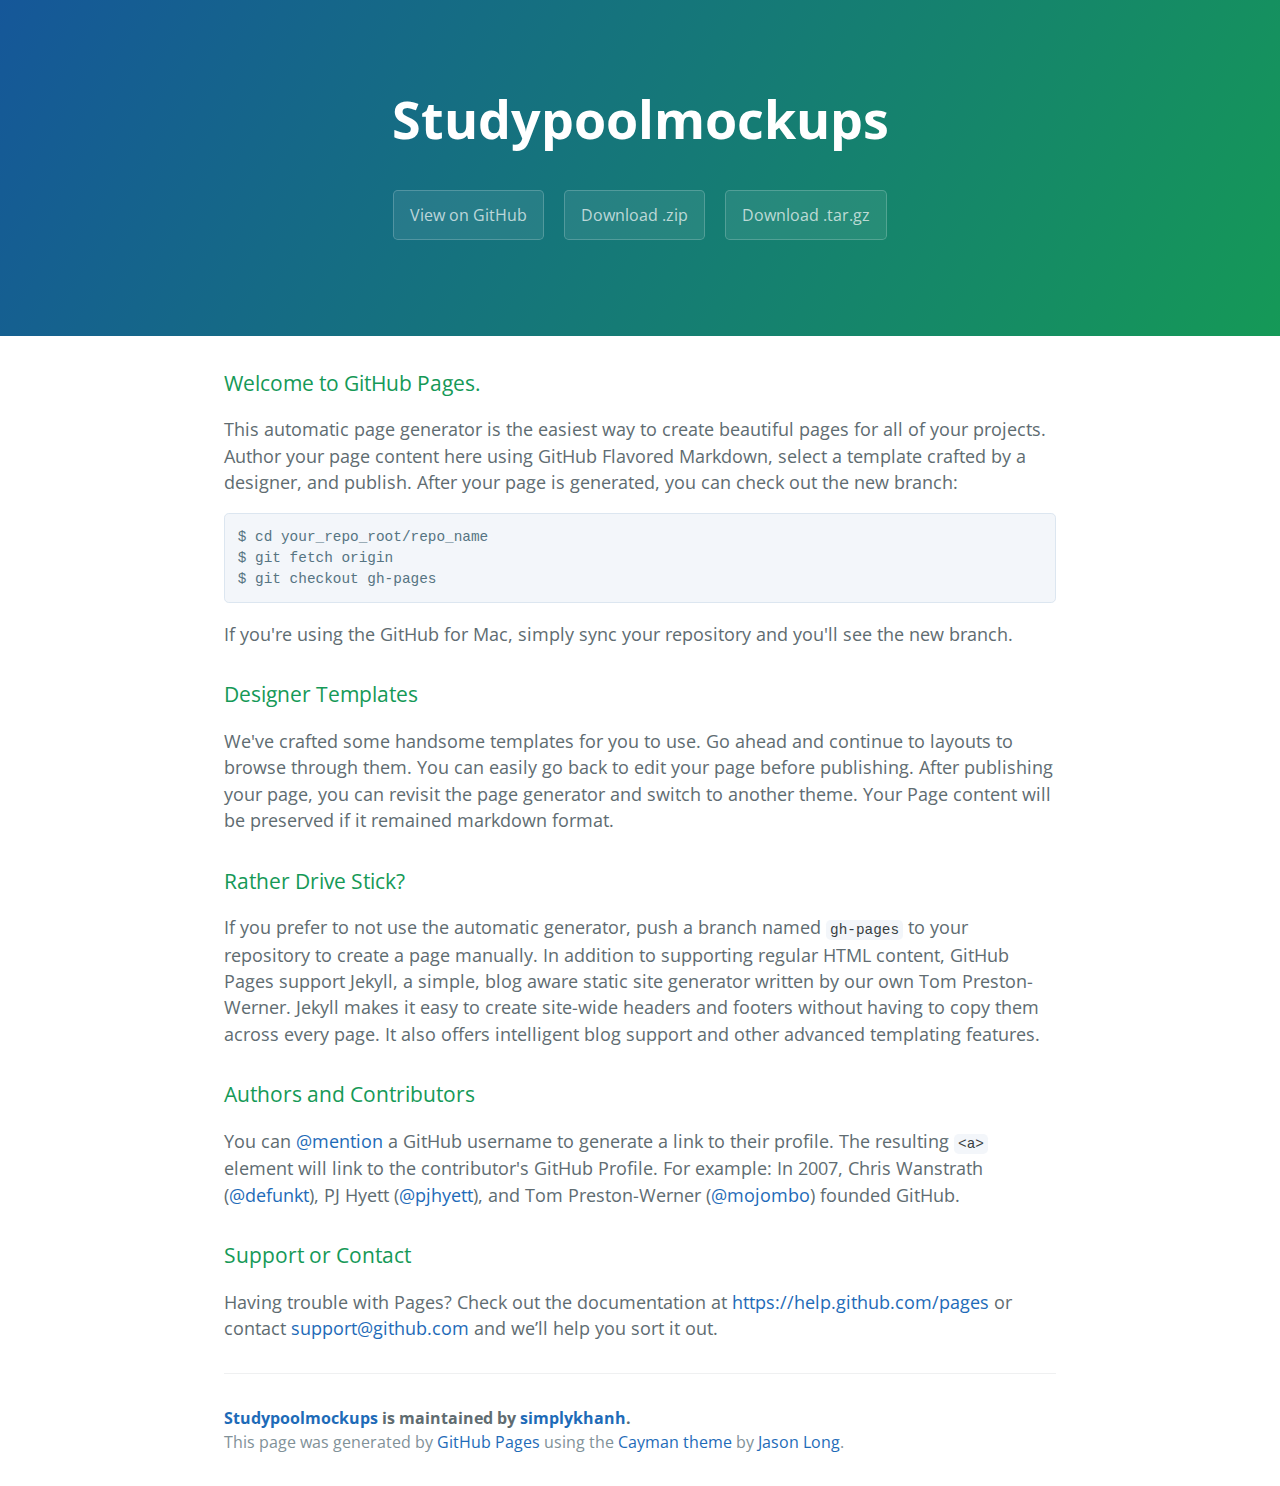
==== index.html @ 4fa3e129 "Create gh-pages branch via GitHub" ====
<!DOCTYPE html>
<html lang="en-us">
  <head>
    <meta charset="UTF-8">
    <title>Studypoolmockups by simplykhanh</title>
    <meta name="viewport" content="width=device-width, initial-scale=1">
    <link rel="stylesheet" type="text/css" href="stylesheets/normalize.css" media="screen">
    <link href='http://fonts.googleapis.com/css?family=Open+Sans:400,700' rel='stylesheet' type='text/css'>
    <link rel="stylesheet" type="text/css" href="stylesheets/stylesheet.css" media="screen">
    <link rel="stylesheet" type="text/css" href="stylesheets/github-light.css" media="screen">
  </head>
  <body>
    <section class="page-header">
      <h1 class="project-name">Studypoolmockups</h1>
      <h2 class="project-tagline"></h2>
      <a href="https://github.com/simplykhanh/StudyPoolMockups" class="btn">View on GitHub</a>
      <a href="https://github.com/simplykhanh/StudyPoolMockups/zipball/master" class="btn">Download .zip</a>
      <a href="https://github.com/simplykhanh/StudyPoolMockups/tarball/master" class="btn">Download .tar.gz</a>
    </section>

    <section class="main-content">
      <h3>
<a id="welcome-to-github-pages" class="anchor" href="#welcome-to-github-pages" aria-hidden="true"><span class="octicon octicon-link"></span></a>Welcome to GitHub Pages.</h3>

<p>This automatic page generator is the easiest way to create beautiful pages for all of your projects. Author your page content here using GitHub Flavored Markdown, select a template crafted by a designer, and publish. After your page is generated, you can check out the new branch:</p>

<pre><code>$ cd your_repo_root/repo_name
$ git fetch origin
$ git checkout gh-pages
</code></pre>

<p>If you're using the GitHub for Mac, simply sync your repository and you'll see the new branch.</p>

<h3>
<a id="designer-templates" class="anchor" href="#designer-templates" aria-hidden="true"><span class="octicon octicon-link"></span></a>Designer Templates</h3>

<p>We've crafted some handsome templates for you to use. Go ahead and continue to layouts to browse through them. You can easily go back to edit your page before publishing. After publishing your page, you can revisit the page generator and switch to another theme. Your Page content will be preserved if it remained markdown format.</p>

<h3>
<a id="rather-drive-stick" class="anchor" href="#rather-drive-stick" aria-hidden="true"><span class="octicon octicon-link"></span></a>Rather Drive Stick?</h3>

<p>If you prefer to not use the automatic generator, push a branch named <code>gh-pages</code> to your repository to create a page manually. In addition to supporting regular HTML content, GitHub Pages support Jekyll, a simple, blog aware static site generator written by our own Tom Preston-Werner. Jekyll makes it easy to create site-wide headers and footers without having to copy them across every page. It also offers intelligent blog support and other advanced templating features.</p>

<h3>
<a id="authors-and-contributors" class="anchor" href="#authors-and-contributors" aria-hidden="true"><span class="octicon octicon-link"></span></a>Authors and Contributors</h3>

<p>You can <a href="https://github.com/blog/821" class="user-mention">@mention</a> a GitHub username to generate a link to their profile. The resulting <code>&lt;a&gt;</code> element will link to the contributor's GitHub Profile. For example: In 2007, Chris Wanstrath (<a href="https://github.com/defunkt" class="user-mention">@defunkt</a>), PJ Hyett (<a href="https://github.com/pjhyett" class="user-mention">@pjhyett</a>), and Tom Preston-Werner (<a href="https://github.com/mojombo" class="user-mention">@mojombo</a>) founded GitHub.</p>

<h3>
<a id="support-or-contact" class="anchor" href="#support-or-contact" aria-hidden="true"><span class="octicon octicon-link"></span></a>Support or Contact</h3>

<p>Having trouble with Pages? Check out the documentation at <a href="https://help.github.com/pages">https://help.github.com/pages</a> or contact <a href="mailto:support@github.com">support@github.com</a> and we’ll help you sort it out.</p>

      <footer class="site-footer">
        <span class="site-footer-owner"><a href="https://github.com/simplykhanh/StudyPoolMockups">Studypoolmockups</a> is maintained by <a href="https://github.com/simplykhanh">simplykhanh</a>.</span>

        <span class="site-footer-credits">This page was generated by <a href="https://pages.github.com">GitHub Pages</a> using the <a href="https://github.com/jasonlong/cayman-theme">Cayman theme</a> by <a href="https://twitter.com/jasonlong">Jason Long</a>.</span>
      </footer>

    </section>

  
  </body>
</html>
---- stylesheets/stylesheet.css ----
* {
  box-sizing: border-box; }

body {
  padding: 0;
  margin: 0;
  font-family: "Open Sans", "Helvetica Neue", Helvetica, Arial, sans-serif;
  font-size: 16px;
  line-height: 1.5;
  color: #606c71; }

a {
  color: #1e6bb8;
  text-decoration: none; }
  a:hover {
    text-decoration: underline; }

.btn {
  display: inline-block;
  margin-bottom: 1rem;
  color: rgba(255, 255, 255, 0.7);
  background-color: rgba(255, 255, 255, 0.08);
  border-color: rgba(255, 255, 255, 0.2);
  border-style: solid;
  border-width: 1px;
  border-radius: 0.3rem;
  transition: color 0.2s, background-color 0.2s, border-color 0.2s; }
  .btn + .btn {
    margin-left: 1rem; }

.btn:hover {
  color: rgba(255, 255, 255, 0.8);
  text-decoration: none;
  background-color: rgba(255, 255, 255, 0.2);
  border-color: rgba(255, 255, 255, 0.3); }

@media screen and (min-width: 64em) {
  .btn {
    padding: 0.75rem 1rem; } }

@media screen and (min-width: 42em) and (max-width: 64em) {
  .btn {
    padding: 0.6rem 0.9rem;
    font-size: 0.9rem; } }

@media screen and (max-width: 42em) {
  .btn {
    display: block;
    width: 100%;
    padding: 0.75rem;
    font-size: 0.9rem; }
    .btn + .btn {
      margin-top: 1rem;
      margin-left: 0; } }

.page-header {
  color: #fff;
  text-align: center;
  background-color: #159957;
  background-image: linear-gradient(120deg, #155799, #159957); }

@media screen and (min-width: 64em) {
  .page-header {
    padding: 5rem 6rem; } }

@media screen and (min-width: 42em) and (max-width: 64em) {
  .page-header {
    padding: 3rem 4rem; } }

@media screen and (max-width: 42em) {
  .page-header {
    padding: 2rem 1rem; } }

.project-name {
  margin-top: 0;
  margin-bottom: 0.1rem; }

@media screen and (min-width: 64em) {
  .project-name {
    font-size: 3.25rem; } }

@media screen and (min-width: 42em) and (max-width: 64em) {
  .project-name {
    font-size: 2.25rem; } }

@media screen and (max-width: 42em) {
  .project-name {
    font-size: 1.75rem; } }

.project-tagline {
  margin-bottom: 2rem;
  font-weight: normal;
  opacity: 0.7; }

@media screen and (min-width: 64em) {
  .project-tagline {
    font-size: 1.25rem; } }

@media screen and (min-width: 42em) and (max-width: 64em) {
  .project-tagline {
    font-size: 1.15rem; } }

@media screen and (max-width: 42em) {
  .project-tagline {
    font-size: 1rem; } }

.main-content :first-child {
  margin-top: 0; }
.main-content img {
  max-width: 100%; }
.main-content h1, .main-content h2, .main-content h3, .main-content h4, .main-content h5, .main-content h6 {
  margin-top: 2rem;
  margin-bottom: 1rem;
  font-weight: normal;
  color: #159957; }
.main-content p {
  margin-bottom: 1em; }
.main-content code {
  padding: 2px 4px;
  font-family: Consolas, "Liberation Mono", Menlo, Courier, monospace;
  font-size: 0.9rem;
  color: #383e41;
  background-color: #f3f6fa;
  border-radius: 0.3rem; }
.main-content pre {
  padding: 0.8rem;
  margin-top: 0;
  margin-bottom: 1rem;
  font: 1rem Consolas, "Liberation Mono", Menlo, Courier, monospace;
  color: #567482;
  word-wrap: normal;
  background-color: #f3f6fa;
  border: solid 1px #dce6f0;
  border-radius: 0.3rem; }
  .main-content pre > code {
    padding: 0;
    margin: 0;
    font-size: 0.9rem;
    color: #567482;
    word-break: normal;
    white-space: pre;
    background: transparent;
    border: 0; }
.main-content .highlight {
  margin-bottom: 1rem; }
  .main-content .highlight pre {
    margin-bottom: 0;
    word-break: normal; }
.main-content .highlight pre, .main-content pre {
  padding: 0.8rem;
  overflow: auto;
  font-size: 0.9rem;
  line-height: 1.45;
  border-radius: 0.3rem; }
.main-content pre code, .main-content pre tt {
  display: inline;
  max-width: initial;
  padding: 0;
  margin: 0;
  overflow: initial;
  line-height: inherit;
  word-wrap: normal;
  background-color: transparent;
  border: 0; }
  .main-content pre code:before, .main-content pre code:after, .main-content pre tt:before, .main-content pre tt:after {
    content: normal; }
.main-content ul, .main-content ol {
  margin-top: 0; }
.main-content blockquote {
  padding: 0 1rem;
  margin-left: 0;
  color: #819198;
  border-left: 0.3rem solid #dce6f0; }
  .main-content blockquote > :first-child {
    margin-top: 0; }
  .main-content blockquote > :last-child {
    margin-bottom: 0; }
.main-content table {
  display: block;
  width: 100%;
  overflow: auto;
  word-break: normal;
  word-break: keep-all; }
  .main-content table th {
    font-weight: bold; }
  .main-content table th, .main-content table td {
    padding: 0.5rem 1rem;
    border: 1px solid #e9ebec; }
.main-content dl {
  padding: 0; }
  .main-content dl dt {
    padding: 0;
    margin-top: 1rem;
    font-size: 1rem;
    font-weight: bold; }
  .main-content dl dd {
    padding: 0;
    margin-bottom: 1rem; }
.main-content hr {
  height: 2px;
  padding: 0;
  margin: 1rem 0;
  background-color: #eff0f1;
  border: 0; }

@media screen and (min-width: 64em) {
  .main-content {
    max-width: 64rem;
    padding: 2rem 6rem;
    margin: 0 auto;
    font-size: 1.1rem; } }

@media screen and (min-width: 42em) and (max-width: 64em) {
  .main-content {
    padding: 2rem 4rem;
    font-size: 1.1rem; } }

@media screen and (max-width: 42em) {
  .main-content {
    padding: 2rem 1rem;
    font-size: 1rem; } }

.site-footer {
  padding-top: 2rem;
  margin-top: 2rem;
  border-top: solid 1px #eff0f1; }

.site-footer-owner {
  display: block;
  font-weight: bold; }

.site-footer-credits {
  color: #819198; }

@media screen and (min-width: 64em) {
  .site-footer {
    font-size: 1rem; } }

@media screen and (min-width: 42em) and (max-width: 64em) {
  .site-footer {
    font-size: 1rem; } }

@media screen and (max-width: 42em) {
  .site-footer {
    font-size: 0.9rem; } }
---- stylesheets/github-light.css ----
/*
   Copyright 2014 GitHub Inc.

   Licensed under the Apache License, Version 2.0 (the "License");
   you may not use this file except in compliance with the License.
   You may obtain a copy of the License at

       http://www.apache.org/licenses/LICENSE-2.0

   Unless required by applicable law or agreed to in writing, software
   distributed under the License is distributed on an "AS IS" BASIS,
   WITHOUT WARRANTIES OR CONDITIONS OF ANY KIND, either express or implied.
   See the License for the specific language governing permissions and
   limitations under the License.

*/

.pl-c /* comment */ {
  color: #969896;
}

.pl-c1      /* constant, markup.raw, meta.diff.header, meta.module-reference, meta.property-name, support, support.constant, support.variable, variable.other.constant */,
.pl-s .pl-v /* string variable */ {
  color: #0086b3;
}

.pl-e  /* entity */,
.pl-en /* entity.name */ {
  color: #795da3;
}

.pl-s .pl-s1 /* string source */,
.pl-smi      /* storage.modifier.import, storage.modifier.package, storage.type.java, variable.other, variable.parameter.function */ {
  color: #333;
}

.pl-ent /* entity.name.tag */ {
  color: #63a35c;
}

.pl-k /* keyword, storage, storage.type */ {
  color: #a71d5d;
}

.pl-pds              /* punctuation.definition.string, string.regexp.character-class */,
.pl-s                /* string */,
.pl-s .pl-pse .pl-s1 /* string punctuation.section.embedded source */,
.pl-sr               /* string.regexp */,
.pl-sr .pl-cce       /* string.regexp constant.character.escape */,
.pl-sr .pl-sra       /* string.regexp string.regexp.arbitrary-repitition */,
.pl-sr .pl-sre       /* string.regexp source.ruby.embedded */ {
  color: #183691;
}

.pl-v /* variable */ {
  color: #ed6a43;
}

.pl-id /* invalid.deprecated */ {
  color: #b52a1d;
}

.pl-ii /* invalid.illegal */ {
  background-color: #b52a1d;
  color: #f8f8f8;
}

.pl-sr .pl-cce /* string.regexp constant.character.escape */ {
  color: #63a35c;
  font-weight: bold;
}

.pl-ml /* markup.list */ {
  color: #693a17;
}

.pl-mh        /* markup.heading */,
.pl-mh .pl-en /* markup.heading entity.name */,
.pl-ms        /* meta.separator */ {
  color: #1d3e81;
  font-weight: bold;
}

.pl-mq /* markup.quote */ {
  color: #008080;
}

.pl-mi /* markup.italic */ {
  color: #333;
  font-style: italic;
}

.pl-mb /* markup.bold */ {
  color: #333;
  font-weight: bold;
}

.pl-md /* markup.deleted, meta.diff.header.from-file */ {
  background-color: #ffecec;
  color: #bd2c00;
}

.pl-mi1 /* markup.inserted, meta.diff.header.to-file */ {
  background-color: #eaffea;
  color: #55a532;
}

.pl-mdr /* meta.diff.range */ {
  color: #795da3;
  font-weight: bold;
}

.pl-mo /* meta.output */ {
  color: #1d3e81;
}
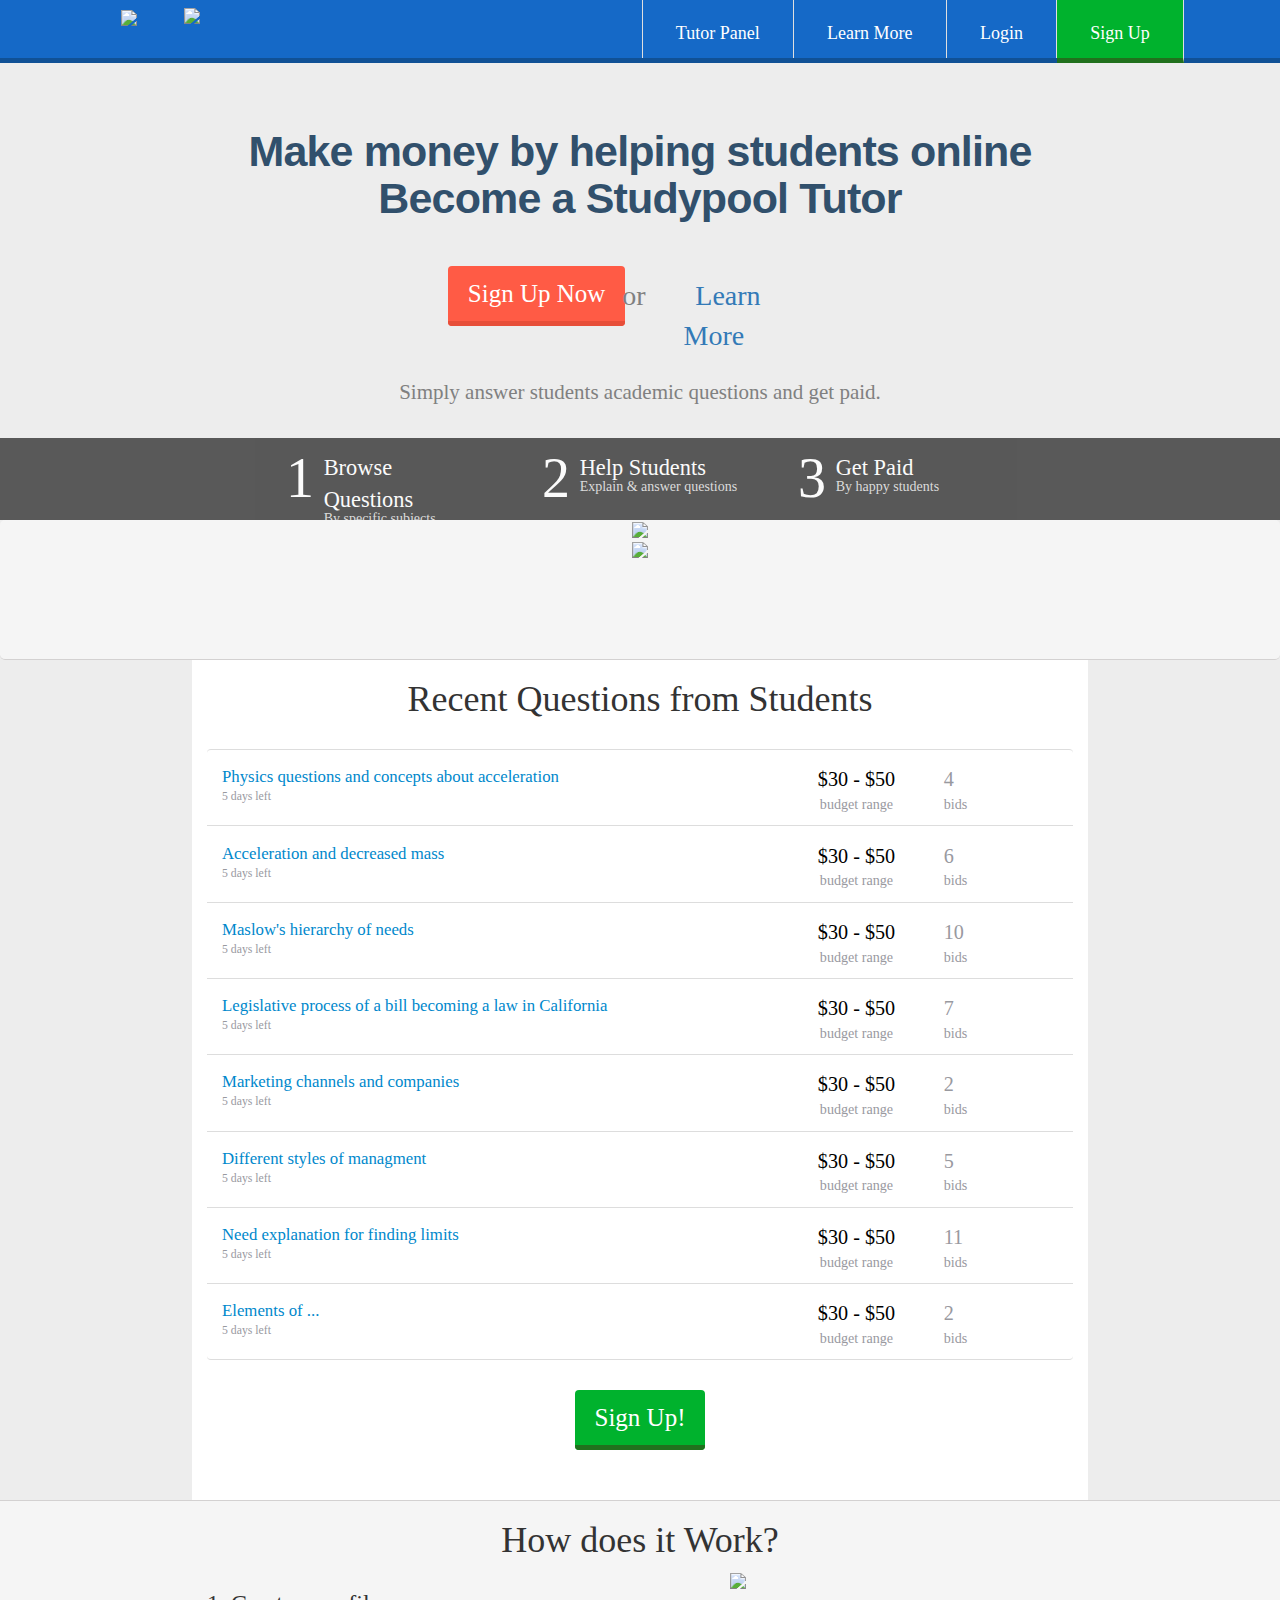
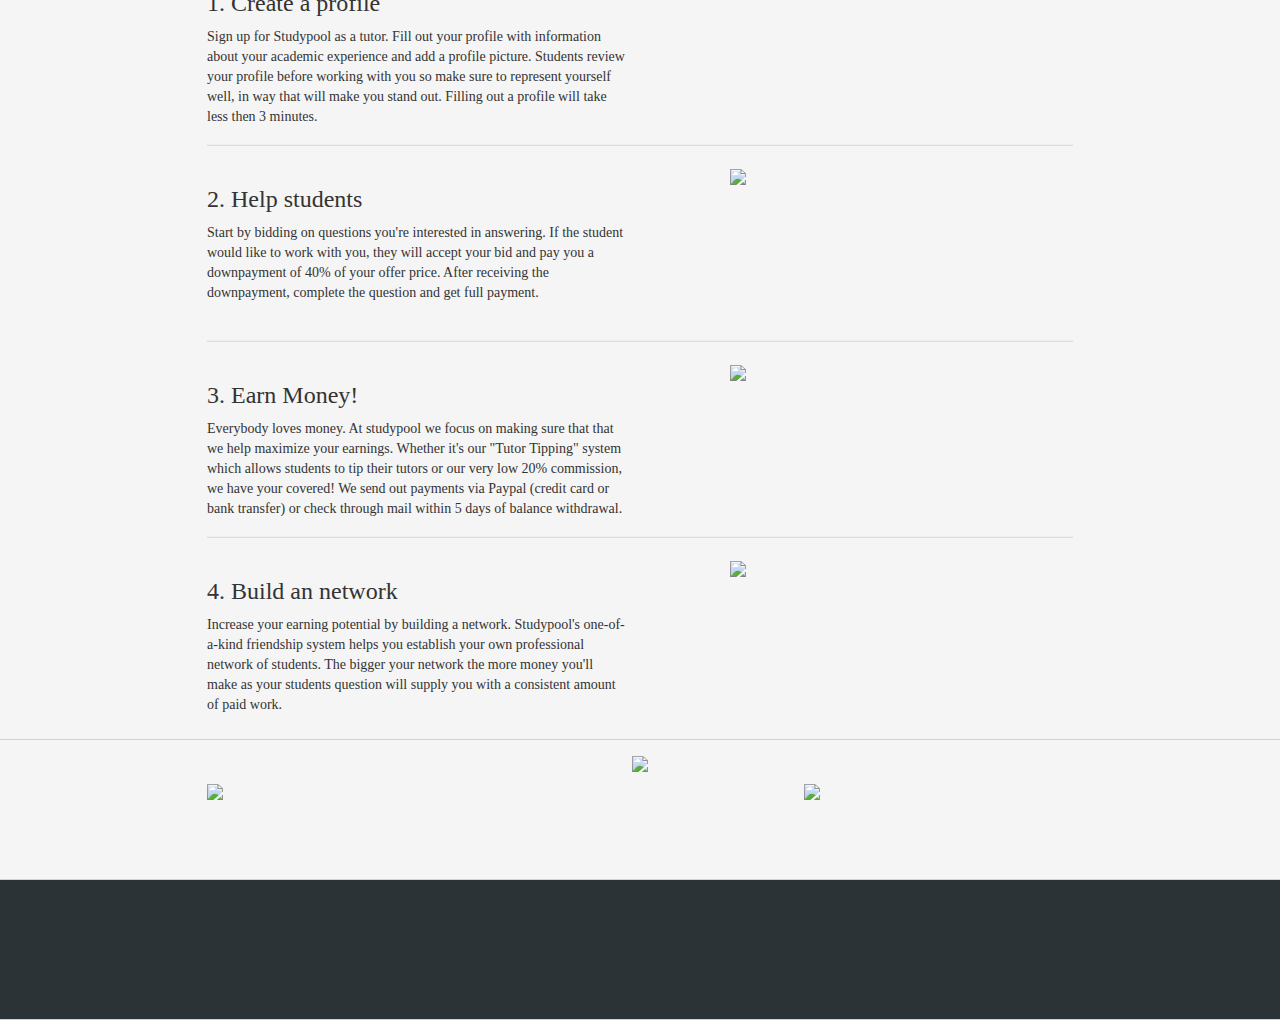
==== commit e6748497: "auto commit (mixture)" ====
--- a/index.html
+++ b/index.html
@@ -1,65 +1,453 @@
-<!DOCTYPE html>
-<html lang="en-us">
-  <head>
-    <meta charset="UTF-8">
-    <title>Studypoolmockups by simplykhanh</title>
-    <meta name="viewport" content="width=device-width, initial-scale=1">
-    <link rel="stylesheet" type="text/css" href="stylesheets/normalize.css" media="screen">
-    <link href='http://fonts.googleapis.com/css?family=Open+Sans:400,700' rel='stylesheet' type='text/css'>
-    <link rel="stylesheet" type="text/css" href="stylesheets/stylesheet.css" media="screen">
-    <link rel="stylesheet" type="text/css" href="stylesheets/github-light.css" media="screen">
-  </head>
-  <body>
-    <section class="page-header">
-      <h1 class="project-name">Studypoolmockups</h1>
-      <h2 class="project-tagline"></h2>
-      <a href="https://github.com/simplykhanh/StudyPoolMockups" class="btn">View on GitHub</a>
-      <a href="https://github.com/simplykhanh/StudyPoolMockups/zipball/master" class="btn">Download .zip</a>
-      <a href="https://github.com/simplykhanh/StudyPoolMockups/tarball/master" class="btn">Download .tar.gz</a>
-    </section>
+<!doctype html>
+<html lang="en">
+    <head>
+        <meta charset="utf-8">
+        <title>Online Tutoring</title>
+        <meta name="viewport" content="width=device-width, initial-scale=1.0">
+        <link href="/bower_components/bootstrap/dist/css/bootstrap.min.css" rel="stylesheet" type="text/css" media="all"/>
+        <link href="/public/css/main.css" rel="stylesheet" type="text/css" media="all"/>
+        <style>
+            body {
+                
+                background-color: #ededed;
+                
+                padding-top: 50px;
+                font-family: Avenir, 'Avenir LT', 'Nunito';
+            }
+        </style>
+        <!-- TODO: Complete this project :) -->
+    </head>
+    <body>
+        <div class="navbar-header navbar navbar-inverse navbar-fixed-top">
+    <div class="container top">
+        <div class="new-collapse">
+          <button type="button" class="navbar-toggle" data-toggle="collapse" data-target=".nav-collapse">
+            <span class="icon-bar"></span>
+            <span class="icon-bar"></span>
+            <span class="icon-bar"></span>
+          </button>
+            <a class="navbar-brand" href="/">
+              <img class="logo" src="https://studypool-likepluminc.netdna-ssl.com/pictures/logo2.png" style="width:73px;">
+              <img class="logo" src="https://studypool-likepluminc.netdna-ssl.com/pictures/studypool-big.png" id="logo-text">
+            </a>
+            
+            <ul class="nav navbar-nav navbar-right">
+              
+                <li id="learn">
+                  <a href="https://www.studypool.com/user/profile/tutorpanel">
+                      Tutor Panel
+                  </a>
+                </li>
+              
+                <li id="learn">
+                  
+                  <a href="https://www.studypool.com/howitworks">
+                    Learn More
+                  </a>
+                  
+                </li>
+                <li id="login"><a  data-toggle="modal" data-target="#myLogin">
+                
+                  Login
+                
+                </a></li>
+                <li class="active"  id="signup" >
+                  
+                    <a data-toggle="modal" data-target="#mySignUp">
+                        Sign Up
+                    </a>
+                  
+                </li>
+            </ul>
+        </div>
+    </div>
+</div>
 
-    <section class="main-content">
-      <h3>
-<a id="welcome-to-github-pages" class="anchor" href="#welcome-to-github-pages" aria-hidden="true"><span class="octicon octicon-link"></span></a>Welcome to GitHub Pages.</h3>
+<!-- Balance popover -->
+<div id="balance_content_wrapper" style="display: none">
+  <div class="row highlight align">
+    <h4>Balance</h4>
+  </div>
+  <div class="row highlight align">
+    <h4>Pending</h4>
+  </div>
+</div>
 
-<p>This automatic page generator is the easiest way to create beautiful pages for all of your projects. Author your page content here using GitHub Flavored Markdown, select a template crafted by a designer, and publish. After your page is generated, you can check out the new branch:</p>
+<!-- Login modal -->
+<div class="modal fade" id="myLogin" tabindex="-1" role="dialog" aria-labelledby="myModalLabel" aria-hidden="true">
+  <div class="modal-dialog">
+    <div class="modal-content">
+      <div class="modal-header">
+        <button type="button" class="close" data-dismiss="modal" aria-label="Close"><span aria-hidden="true">&times;</span></button>
+        <h4 class="modal-title" id="myModalLabel">Login to StudyPool</h4>
+      </div>
+      <div class="modal-body">
+        <div class="container">
+          <div class="row">
+            <div class="col-sm-2 col-sm-offset-1">
+              <a href="studenthome"> Login as Student </a>
+            </div>
+            <div class="col-sm-2">
+              <a href="tutorhome"> Login as Tutor </a>
+            </div>
+          </div>
+        </div>
+      </div>
+    </div>
+  </div>
+</div>
 
-<pre><code>$ cd your_repo_root/repo_name
-$ git fetch origin
-$ git checkout gh-pages
-</code></pre>
+<!-- SignUp modal -->
+<div class="modal fade" id="mySignUp" tabindex="-1" role="dialog" aria-labelledby="myModalLabel" aria-hidden="true">
+  <div class="modal-dialog">
+    <div class="modal-content">
+      <div class="modal-header">
+        <button type="button" class="close" data-dismiss="modal" aria-label="Close"><span aria-hidden="true">&times;</span></button>
+        <h4 class="modal-title" id="myModalLabel">Login to StudyPool</h4>
+      </div>
+      <div class="modal-body">
+        <div class="container">
+          <form class="form-signin">
+            <h2 class="form-signin-heading">Please sign in (css changes)</h2>
+            <label for="inputEmail" class="sr-only">Email address</label>
+            <input type="email" id="inputEmail" class="form-control" placeholder="Email address" required="" autofocus="">
+            <label for="inputPassword" class="sr-only">Password</label>
+            <input type="password" id="inputPassword" class="form-control" placeholder="Password" required="">
+            <div class="checkbox">
+              <label>
+                <input type="checkbox" value="remember-me"> Remember me
+              </label>
+            </div>
+            <button class="btn btn-lg btn-primary btn-block" type="submit">Sign in</button>
+          </form>
+        </div>
+      </div>
+    </div>
+  </div>
+</div>
 
-<p>If you're using the GitHub for Mac, simply sync your repository and you'll see the new branch.</p>
+        <div class="container-fluid main">
+            
+	<div class="starter-template">
+		<div class="container main-ad">
+			<h1 class="headline">Make money by helping students online<br>Become a Studypool Tutor</h1>
+			<div class="links">
+				<div class="row first-row">	
+					<div class="col-sm-3 col-sm-offset-3 signup-div">
+						<a class="signup-button">Sign Up Now</a>
+					</div>
+					<div class="col-sm-3" id="rest">
+						<div class="row">
+							<div class="col-sm-4">
+								<a id="or">or</a>
+							</div>
+							<div class="col-sm-8" id="learn-div">
+								<a id="learn-button">Learn More</a>
+							</div>
+						</div>
+					</div>
+				</div>
+				<div class="row second-row">
+					Simply answer students academic questions and get paid.
+				</div>
+			</div>
+		</div>
+		<div class="whitebar">
+			<div class="container wb-container">
+				<div class="row" id="three">
+					<div class="col-sm-4">
+						<div class="col-sm-2 small">
+							1
+						</div>
+						<div class="col-sm-10 large">
+							<div class="large-l">
+								Browse Questions
+							</div>
+							<div class="large-s">
+								By specific subjects
+							</div>
+						</div>
+					</div>
+					<div class="col-sm-4">
+						<div class="col-sm-2 small">
+							2
+						</div>
+						<div class="col-sm-10 large">
+							<div class="large-l">
+								Help Students
+							</div>
+							<div class="large-s">
+								Explain & answer questions
+							</div>
+						</div>
+					</div>
+					<div class="col-sm-4">
+						<div class="col-sm-2 small">
+							3
+						</div>
+						<div class="col-sm-10 large">
+							<div class="large-l">
+								Get Paid
+							</div>
+							<div class="large-s">
+								By happy students
+							</div>
+						</div>
+					</div>
+				</div>
+			</div> 
+		</div>
+	</div>
+	<div class="scrollableArea">
+		<a href="#" id="left-button"><img src="left-button.jpg" /></a>
+		<div id="content">
+		</div>
+		<a href="#" id="right-button"><img src="right-button.jpg" /></a>
+	</div>
+	<div class="container recentQuestions">
+		<h1> Recent Questions from Students </h1>
+		<br>
+		<ul class="list-group">
+			
+				<a class="list-group-item" href=www.google.com>
+					<div class="row">
+						<div class="col-sm-8">
+							Physics questions and concepts about acceleration
+							<p id="days">5 days left</p>
+						</div>
+						<div class="col-sm-2 budget">
+							$30 - $50
+							<br>
+							<p id="days">budget range</p>
+						</div>
+						<div class="col-sm-1 bids">
+							4
+							<br>
+							<p id="days">bids</p>
+						</div>
+						<div class="col-sm-2">
+						</div>
+					</div>
+				</a>
+			
+				<a class="list-group-item" href=www.google.com>
+					<div class="row">
+						<div class="col-sm-8">
+							Acceleration and decreased mass
+							<p id="days">5 days left</p>
+						</div>
+						<div class="col-sm-2 budget">
+							$30 - $50
+							<br>
+							<p id="days">budget range</p>
+						</div>
+						<div class="col-sm-1 bids">
+							6
+							<br>
+							<p id="days">bids</p>
+						</div>
+						<div class="col-sm-2">
+						</div>
+					</div>
+				</a>
+			
+				<a class="list-group-item" href=www.google.com>
+					<div class="row">
+						<div class="col-sm-8">
+							Maslow's hierarchy of needs
+							<p id="days">5 days left</p>
+						</div>
+						<div class="col-sm-2 budget">
+							$30 - $50
+							<br>
+							<p id="days">budget range</p>
+						</div>
+						<div class="col-sm-1 bids">
+							10
+							<br>
+							<p id="days">bids</p>
+						</div>
+						<div class="col-sm-2">
+						</div>
+					</div>
+				</a>
+			
+				<a class="list-group-item" href=www.google.com>
+					<div class="row">
+						<div class="col-sm-8">
+							Legislative process of a bill becoming a law in California
+							<p id="days">5 days left</p>
+						</div>
+						<div class="col-sm-2 budget">
+							$30 - $50
+							<br>
+							<p id="days">budget range</p>
+						</div>
+						<div class="col-sm-1 bids">
+							7
+							<br>
+							<p id="days">bids</p>
+						</div>
+						<div class="col-sm-2">
+						</div>
+					</div>
+				</a>
+			
+				<a class="list-group-item" href=www.google.com>
+					<div class="row">
+						<div class="col-sm-8">
+							Marketing channels and companies
+							<p id="days">5 days left</p>
+						</div>
+						<div class="col-sm-2 budget">
+							$30 - $50
+							<br>
+							<p id="days">budget range</p>
+						</div>
+						<div class="col-sm-1 bids">
+							2
+							<br>
+							<p id="days">bids</p>
+						</div>
+						<div class="col-sm-2">
+						</div>
+					</div>
+				</a>
+			
+				<a class="list-group-item" href=www.google.com>
+					<div class="row">
+						<div class="col-sm-8">
+							Different styles of managment
+							<p id="days">5 days left</p>
+						</div>
+						<div class="col-sm-2 budget">
+							$30 - $50
+							<br>
+							<p id="days">budget range</p>
+						</div>
+						<div class="col-sm-1 bids">
+							5
+							<br>
+							<p id="days">bids</p>
+						</div>
+						<div class="col-sm-2">
+						</div>
+					</div>
+				</a>
+			
+				<a class="list-group-item" href=www.google.com>
+					<div class="row">
+						<div class="col-sm-8">
+							Need explanation for finding limits
+							<p id="days">5 days left</p>
+						</div>
+						<div class="col-sm-2 budget">
+							$30 - $50
+							<br>
+							<p id="days">budget range</p>
+						</div>
+						<div class="col-sm-1 bids">
+							11
+							<br>
+							<p id="days">bids</p>
+						</div>
+						<div class="col-sm-2">
+						</div>
+					</div>
+				</a>
+			
+				<a class="list-group-item" href=www.google.com>
+					<div class="row">
+						<div class="col-sm-8">
+							Elements of ...
+							<p id="days">5 days left</p>
+						</div>
+						<div class="col-sm-2 budget">
+							$30 - $50
+							<br>
+							<p id="days">budget range</p>
+						</div>
+						<div class="col-sm-1 bids">
+							2
+							<br>
+							<p id="days">bids</p>
+						</div>
+						<div class="col-sm-2">
+						</div>
+					</div>
+				</a>
+			
+		</ul>
+		<br>
+		<div id="signup-div2">
+			<a class="signup-button" id="secondSignup">Sign Up!</a>
+		</div>
+	</div>
+	<div class="more">
+		<div class="container">
+			<h1> How does it Work? </h1>
+			<div class="row more-row">
+				<div class="col-sm-6">
+					<h3>1. Create a profile</h3>
+					<p>Sign up for Studypool as a tutor. Fill out your profile with information about your academic experience and add a profile picture. Students review your profile before working with you so make sure to represent yourself well, in way that will make you stand out. Filling out a profile will take less then 3 minutes.</p>
+				</div>
+				<div class="col-sm-5 col-sm-offset-1">
+					<img src="https://www.studypool.com/pictures/1tutorg.png" style="width: 100%">
+				</div>
+			</div>
+			<hr class="section-divider">
+			<div class="row more-row">
+				<div class="col-sm-6">
+					<h3>2. Help students</h3>
+					<p>Start by bidding on questions you're interested in answering. If the student would like to work with you, they will accept your bid and pay you a downpayment of 40% of your offer price. After receiving the downpayment, complete the question and get full payment.</p>
+				</div>
+				<div class="col-sm-5 col-sm-offset-1">
+					<img src="https://www.studypool.com/pictures/2tutorg.png" style="width: 100%">
+				</div>
+			</div>
+			<hr class="section-divider">
+			<div class="row more-row">
+				<div class="col-sm-6">
+					<h3>3. Earn Money!</h3>
+					<p>Everybody loves money. At studypool we focus on making sure that that we help maximize your earnings. Whether it's our "Tutor Tipping" system which allows students to tip their tutors or our very low 20% commission, we have your covered! We send out payments via Paypal (credit card or bank transfer) or check through mail within 5 days of balance withdrawal.</p>
+				</div>
+				<div class="col-sm-5 col-sm-offset-1">
+					<img src="https://www.studypool.com/pictures/4tutorg.png" style="width: 100%">
+				</div>
+			</div>
+			<hr class="section-divider">
+			<div class="row more-row">
+				<div class="col-sm-6">
+					<h3>4. Build an network</h3>
+					<p>Increase your earning potential by building a network. Studypool's one-of-a-kind friendship system helps you establish your own professional network of students. The bigger your network the more money you'll make as your students question will supply you with a consistent amount of paid work.</p>
+				</div>
+				<div class="col-sm-5 col-sm-offset-1">
+					<img src="https://www.studypool.com/pictures/3tutor.png" style="width: 100%">
+				</div>
+			</div>
+		</div>
+	</div>
+	<div class="cred">
+		<div class="container">
+			<div class="row" style="margin-top: 1em;">
+				<div class="col-sm-4 down">
+					<img src="https://www.studypool.com/pictures/tc-transparent.png" style="width: 100%">
+				</div>
+				<div class="col-sm-4" style="text-align: center;">
+					<img src="https://www.studypool.com/pictures/500logo.png" style="width: 70%">
+				</div>
+				<div class="col-sm-4 down">
+					<img src="https://www.studypool.com/pictures/Hype.png" style="width: 100%">
+				</div>
+			</div>
+		</div>
+	</div>
+	<div class="extra">
+	</div>
 
-<h3>
-<a id="designer-templates" class="anchor" href="#designer-templates" aria-hidden="true"><span class="octicon octicon-link"></span></a>Designer Templates</h3>
-
-<p>We've crafted some handsome templates for you to use. Go ahead and continue to layouts to browse through them. You can easily go back to edit your page before publishing. After publishing your page, you can revisit the page generator and switch to another theme. Your Page content will be preserved if it remained markdown format.</p>
-
-<h3>
-<a id="rather-drive-stick" class="anchor" href="#rather-drive-stick" aria-hidden="true"><span class="octicon octicon-link"></span></a>Rather Drive Stick?</h3>
-
-<p>If you prefer to not use the automatic generator, push a branch named <code>gh-pages</code> to your repository to create a page manually. In addition to supporting regular HTML content, GitHub Pages support Jekyll, a simple, blog aware static site generator written by our own Tom Preston-Werner. Jekyll makes it easy to create site-wide headers and footers without having to copy them across every page. It also offers intelligent blog support and other advanced templating features.</p>
-
-<h3>
-<a id="authors-and-contributors" class="anchor" href="#authors-and-contributors" aria-hidden="true"><span class="octicon octicon-link"></span></a>Authors and Contributors</h3>
-
-<p>You can <a href="https://github.com/blog/821" class="user-mention">@mention</a> a GitHub username to generate a link to their profile. The resulting <code>&lt;a&gt;</code> element will link to the contributor's GitHub Profile. For example: In 2007, Chris Wanstrath (<a href="https://github.com/defunkt" class="user-mention">@defunkt</a>), PJ Hyett (<a href="https://github.com/pjhyett" class="user-mention">@pjhyett</a>), and Tom Preston-Werner (<a href="https://github.com/mojombo" class="user-mention">@mojombo</a>) founded GitHub.</p>
-
-<h3>
-<a id="support-or-contact" class="anchor" href="#support-or-contact" aria-hidden="true"><span class="octicon octicon-link"></span></a>Support or Contact</h3>
-
-<p>Having trouble with Pages? Check out the documentation at <a href="https://help.github.com/pages">https://help.github.com/pages</a> or contact <a href="mailto:support@github.com">support@github.com</a> and we’ll help you sort it out.</p>
-
-      <footer class="site-footer">
-        <span class="site-footer-owner"><a href="https://github.com/simplykhanh/StudyPoolMockups">Studypoolmockups</a> is maintained by <a href="https://github.com/simplykhanh">simplykhanh</a>.</span>
-
-        <span class="site-footer-credits">This page was generated by <a href="https://pages.github.com">GitHub Pages</a> using the <a href="https://github.com/jasonlong/cayman-theme">Cayman theme</a> by <a href="https://twitter.com/jasonlong">Jason Long</a>.</span>
-      </footer>
-
-    </section>
-
-  
-  </body>
+        </div>
+        <script src="//code.jquery.com/jquery.min.js"></script>
+        <script src="/bower_components/bootstrap/dist/js/bootstrap.min.js"></script>
+        <script src="/public/js/main.min.js"></script>
+    </body>
 </html>
-
--- a/public/css/main.css
+++ b/public/css/main.css
@@ -0,0 +1,572 @@
+.navbar-header {
+	background-color: #1569c7; 
+	border-bottom: solid 5px #105196;
+	color: white;
+	height: 4.5em;
+	margin: 0 auto;
+}
+
+.navbar-inverse>.container {
+	height: 100%;
+}
+
+.navbar-inverse .navbar-nav>.open>a, .navbar-inverse .navbar-nav>.open>a:hover, .navbar-inverse .navbar-nav>.open>a:focus {
+	background-color: initial;
+}
+
+.navbar-inverse .navbar-nav>.open>li, .navbar-inverse .navbar-nav>.open>li:hover, .navbar-inverse .navbar-nav>.open>li:focus {
+	background-color: #434343;
+}
+
+.navbar-inverse .navbar-nav>.active, 
+.navbar-inverse .navbar-nav>.active:hover,
+.navbar-inverse .navbar-nav>.active>a, 
+.navbar-inverse .navbar-nav>.active>a:hover, 
+.navbar-inverse .navbar-nav>.active>a:focus {
+	background-color: #00b22d;
+	height: 108%;
+}
+.navbar-inverse .navbar-nav>.active, 
+.navbar-inverse .navbar-nav>.active:hover {
+	height: 108%;
+	border-bottom: solid 5px #21701D;
+}
+
+.new-collapse,
+.new-collapse>.navbar-brand,
+.new-collapse>.navbar-nav, 
+.new-collapse>.navbar-nav>li, 
+.new-collapse>.navbar-nav>li>a {
+	height: 100%;
+}
+
+.new-collapse>.navbar-nav>li {
+	padding: 1.3em;
+	height: 100%;
+}
+
+.new-collapse>.navbar-nav>li>a {
+  	line-height: 0px;
+}
+
+.navbar-inverse .navbar-brand {
+	color: white;
+}
+
+.navbar-inverse .navbar-nav>li>a {
+	color: white;
+	font-size: 18px;
+}
+
+.navbar-inverse .navbar-nav>li:hover {
+	background-color: #434343;
+	height: 108%;
+	border-bottom: solid 5px #2b2828;
+}
+
+.logo {
+	float:left;
+    padding:10px;
+    margin-top:-15px;
+}
+
+#logo-text {
+	width: 185px;
+  	padding: 0;
+  	padding-top: 8px;
+}
+
+.top {
+	width: 85%;
+}
+
+.main {
+	margin-top: 0.9em;
+	width: 100%;
+	padding-right: 0px;
+  	padding-left: 0px;
+}
+
+#learn {
+	border-left: solid 1px #dfdfdf;
+}
+
+#login {
+	border-left: solid 1px #dfdfdf;
+	border-right: solid 1px #dfdfdf;
+}
+
+#signup {
+	border-right: solid 1px #dfdfdf;
+}
+
+.starter-template {
+	background-image: url('https://studypool-likepluminc.netdna-ssl.com/pictures/jimmyv3.png');
+	width: 100%;
+	height: 33em;
+	color: black;
+	padding: 0;
+	margin-top: -5px;
+}
+
+.main-ad {
+	padding-top: 3.6em;
+	width: 85%;
+	height: 100%;
+}
+
+.whitebar {
+	background-color:#333;
+	opacity:0.8;
+	width:100%;
+	margin-top: -5.8em;
+}
+
+.wb-container {
+	height:5.8em;
+	width: 60%;
+}
+
+.headline {
+	text-align: center;
+	letter-spacing: -.02em;
+	color: #31506C;
+	font-size: 43px;
+	line-height: 1.1em;
+	font-weight: bold;
+	font-family: 'Helvetica Neue', Helvetica;
+}
+
+.links {
+	text-align: center;
+	margin-top: 4.5em;
+}
+
+.first-row {
+	margin-bottom: 1.5em;
+}
+
+.second-row {
+	color: #808080;
+	font-size: 1.5em;
+}
+
+.signup-button {
+	font-size: 25px;
+	padding-left: 20px;
+	padding-top: 14px;
+	padding-bottom: 14px;
+	padding-right: 20px;
+	color: #FFF;
+	background-color: #ff5b45;
+	border-bottom: solid 5px #E74E39; 
+	border-radius: 4px;
+	text-decoration: none;
+}
+
+.signup-button:hover {
+	text-decoration: inherit;
+	color: white;
+}
+
+#rest {
+	margin-top: -0.7em;
+	margin-left: -6em;
+}
+
+#learn-div{
+	margin-left: -4em;
+}
+
+#learn-button {
+	margin-left: 1em;
+	font-size: 2em;
+}
+
+
+#learn-button:hover {
+	text-decoration: inherit;
+}
+
+.signup-div { 
+	margin-top: -0.7em;
+	margin-left: 28%;
+	text-align: center;
+}
+
+@keyframes slide-up
+{
+    from { margin-top: -0.7em; } to { margin-top: -1.5em; }
+}
+
+@-webkit-keyframes slide-up
+{
+    from { margin-top: -0.7em; } to { margin-top: -1.5em; }
+}
+
+
+.signup-div:hover
+{
+   position: relative; 
+   margin-top: -1.5em;
+   -webkit-animation-name: slide-up; 
+   -webkit-animation-duration: 2s; 
+}
+
+@keyframes slide-up2
+{
+    from { margin-top: 0em; } to { margin-top: -0.7em; }
+}
+
+@-webkit-keyframes slide-up2
+{
+    from { margin-top: 0em; } to { margin-top: -0.7em; }
+}
+
+#signup-div2:hover
+{
+   position: relative; 
+   margin-top: 0em;
+   -webkit-animation-name: slide-up2; 
+   -webkit-animation-duration: 2s; 
+}
+
+#or {
+	color: #808080;
+  	font-size: 2em;
+}
+
+#or:hover {
+	text-decoration: inherit;
+}
+
+#three, #three>.col-sm-4 {
+	height: 100%;
+	color: white;
+}
+
+.small {
+	height: 100%;
+	font-size: 4em;
+}
+
+.large {
+	height: 66%;
+	margin-top: 1em;
+	margin-bottom: 1em;
+}
+
+.large-l {
+	font-size: 1.6em;
+}
+
+.large-s {
+	margin-top: -0.5em;
+	color: #d8d8d8;
+}
+
+.scrollableArea {
+	height: 10em;
+	background-color: #f5f5f5;
+	border-bottom: solid 1px  #d3d1d1;
+	margin: auto; 
+    text-align: center;
+    position: relative;
+    -webkit-border-radius: 5px;
+    -moz-border-radius: 5px;
+    border-radius: 5px;
+}
+
+.recentQuestions {
+	height: 60em;
+	background-color: white;
+	text-align: center;
+	width: 70%;
+
+}
+
+.recentQuestions>ul>a {
+	text-align: left;
+	border-right: 0;
+	border-left: 0;
+	height: 4.6em;
+	padding-top: 0.9em;
+	color: #0088cc;
+	font-size: 1.2em;
+	font-weight: 500;
+}
+
+.recentQuestions>ul>a:hover {
+	background-color: #f7fafc;
+}
+
+#days {
+	color: #99999f;
+	font-size: 0.7em;
+	font-weight: 200;
+}
+
+.budget {
+	text-align: center;
+	color: black;
+}
+.budget {
+	text-align: center;
+	color: black;
+	font-size: 1.2em;
+}
+
+.bids {
+	color: #99999f;
+	font-size: 1.2em;
+}
+
+.more {
+	height: 60em;
+	background-color: #f5f5f5;
+	border-top: solid 1px  #d3d1d1;
+	border-bottom: solid 1px  #d3d1d1;
+	text-align: center;
+}
+
+.more>.container {
+	width: 70%;
+	height: 100%;
+}
+
+.cred {
+	height: 10em;
+	background-color: #f5f5f5;
+	border-bottom: solid 1px  #d3d1d1;
+}
+
+.extra {
+	height: 10em;
+	background-color: #2b3336;
+	border-bottom: solid 1px  #d3d1d1;
+}
+
+#secondSignup {
+	background-color: #00b22d;
+	border-bottom: solid 5px #21701d; 
+}
+
+hr {
+	background: #ddd;
+	color: #ddd;
+	clear: both;
+	float: none;
+	width: 100%;
+	height: 1px;
+}
+
+.more-row {
+	height: 11em;
+	text-align: left;
+}
+
+.cred>.container {
+	width: 70%;
+	height: 100%;
+}
+
+.down {
+	margin-top: 2em;
+}
+
+.modal-dialog {
+	margin-top: 18em;
+}
+
+.modal-header {
+	background-color: #0a3464;
+	color: white;
+	border-bottom: solid 5px #08284b;
+	text-shadow: 5px 3px #08284b;
+}
+
+#profile-pic {
+	border-radius: 10%;
+	box-shadow: 3px 3px 1px #888888;
+	width: 100%;
+}
+
+.hoverable:hover {
+	text-decoration: none;
+}
+.hoverable-div {
+  margin-top: 1.8em;
+  font-size: 1.1em;
+}
+
+#nick {
+	font-size: 1.47em;
+}
+
+.highlight:hover {
+	background-color: #e9e9e9;
+	border-radius: 1%;
+}
+
+.align {
+	padding-left: 2em;
+}
+
+.qw:hover {
+	text-decoration: none;
+}
+
+.align>h4 {
+	margin: 0.3em -0.5em;
+}
+
+#down span {
+	 margin-top: 0;
+  color: white;
+  font-size: 1.5em;
+
+}
+
+#down-content span {
+	margin-top: 0;
+	color: initial;
+	font-size: 1em;
+}
+
+.nav .open>a, .nav .open>a:hover {
+	background-color: initial;
+}
+
+.dropdown-menu {
+	margin-top: 1.2em;
+}
+
+.question-banner {
+	text-align: center;
+}
+
+.page-header {
+	margin: 14px 0 20px;
+}
+
+#q:hover {
+	text-decoration: none;
+}
+
+.bid {
+	 font-size: 50%;
+  margin-top: -0.4em;
+    background-color: #00b22d;
+    border-bottom: solid 5px #21701D;
+}
+.bid:hover {
+	background-color: #21701D;
+	border-bottom: solid 5px #1a4f17;
+}
+
+#down:hover {
+	background-color: #21701D;
+	border-bottom: solid 5px #1a4f17;
+}
+
+
+.bid-but {
+	text-align: center;
+	margin-top: 2em;
+}
+
+#small-but {
+	font-size: 115%;
+	 padding-left: 16px;
+  padding-top: 8px;
+  padding-bottom: 8px;
+  padding-right: 16px;
+}
+
+.qfooter:hover, .qfooter>div:hover {
+	text-decoration: none;
+	background-color: #e4eaf0;
+}
+
+.second-header {
+  margin: 14px 0 20px;
+}
+
+.small-sign {
+	  font-size: 17px;
+  padding-left: 12px;
+  padding-top: 9px;
+  padding-bottom: 9px;
+  padding-right: 12px;
+  margin-right: 1em;
+}
+
+.form-signin {
+  max-width: 330px;
+  padding: 15px;
+}
+.form-signin .form-signin-heading,
+.form-signin .checkbox {
+  margin-bottom: 10px;
+}
+.form-signin .checkbox {
+  font-weight: normal;
+}
+.form-signin .form-control {
+  position: relative;
+  height: auto;
+  -webkit-box-sizing: border-box;
+     -moz-box-sizing: border-box;
+          box-sizing: border-box;
+  padding: 10px;
+  font-size: 16px;
+}
+.form-signin .form-control:focus {
+  z-index: 2;
+}
+.form-signin input[type="email"] {
+  margin-bottom: -1px;
+  border-bottom-right-radius: 0;
+  border-bottom-left-radius: 0;
+}
+.form-signin input[type="password"] {
+  margin-bottom: 10px;
+  border-top-left-radius: 0;
+  border-top-right-radius: 0;
+}
+
+.upp>li>a {
+	margin-top: -0.5em;
+}
+
+.dropdown-menu {
+	padding: 0em;
+	  border: 0;
+  border-radius: 6%;
+}
+
+.menu-inside {
+	width: 20em;
+}
+
+.panel-default {
+	margin: 0em;
+}
+
+.popover.fade.right.in {
+	width: 17em;
+}
+
+.col-sm-3>hr {
+	margin:0;
+	height:0;
+}
+
+.tutor-modal {
+	width: 62%;
+	margin-top: 4em;
+}
+
+.hey:hover {
+	background-color: #f6f6f6;
+}
